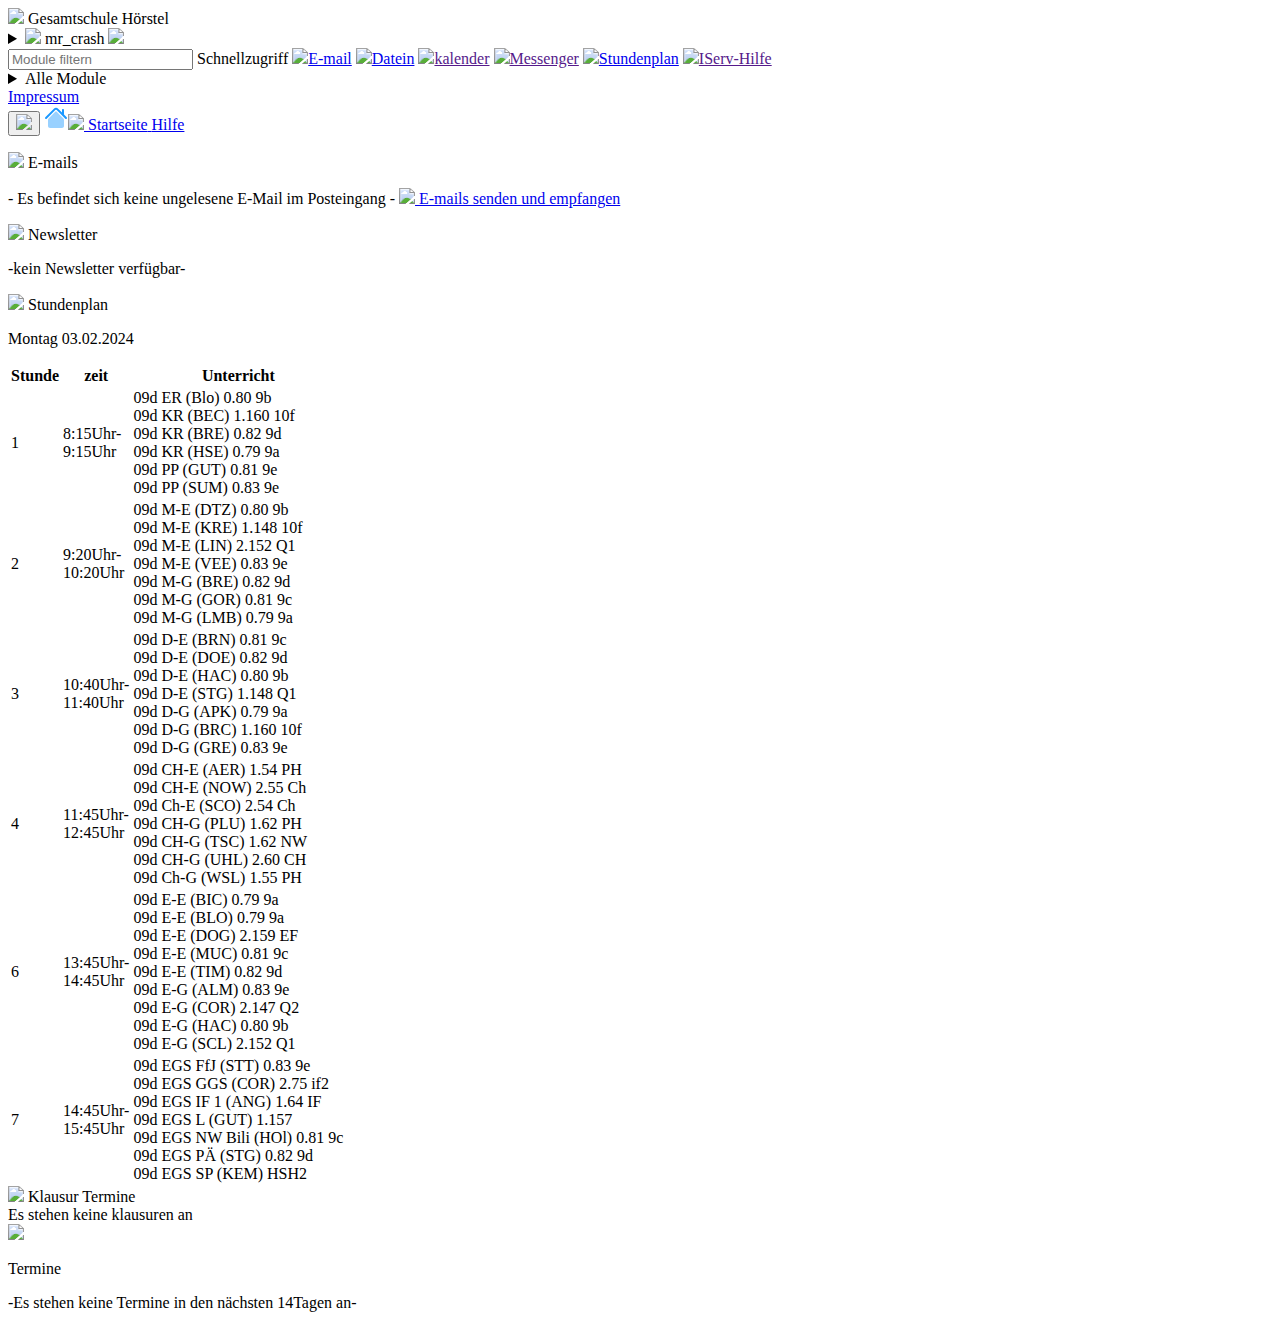
==== index.html @ 34fcdd82 "Add files via upload" ====
<!DOCTYPE html>
<html lang="de">
<head>
    <meta charset="UTF-8">
    <meta name="viewport" content="width=device-width, initial-scale=1.0">
    <title>iserv</title>
    <link rel="stylesheet" href="css/index.css">
    <link rel="shortcut icon" type="x-icon" href="bilder/tap icon.png">
    <link rel="preconnect" href="https://fonts.googleapis.com">
<link rel="preconnect" href="https://fonts.gstatic.com" crossorigin>
<link href="https://fonts.googleapis.com/css2?family=Varela+Round&display=swap" rel="stylesheet">
</head>
<body>

<div id="body">


<div id="nav-bar-container">

    <div id="nav-bar-header">
        <img id="iserv-logo" src="bilder/iserv-logo-weiß.svg">
        <span id="nav-bar-überschrift">Gesamtschule Hörstel</span>
    </div>

        <details id="account-details">

            <summary>
                <img id="profile-bild" src="bilder/user icon .png">
                <span id="username">mr_crash</span> 
                <img id="dropdown-pfeil-bild" src="bilder/dropdown-pfeil.png">

            </summary>
            
            <div id="underline" >

            </div>

            <a><img src="bilder/Pfrofile bild.png" ><span>profile</span></a>
            <a><img src="bilder/benachrichtigung icon.png"><span>Benachrichtigungen</span></a>
            <a><img src="bilder/einstellungen icon.png"> <span>Einstellungen</span></a>
            <a><img src="bilder/sicherheit icon.png"> <span>Sicherheit</span></a>
            <p></p>
            <a href="login.html" ><img src="bilder/ausloggen icon.png"><span>Abmelden</span></a>

        </details>

        <input  id="modul-suchfeld" type="search" placeholder="Module filtern" onkeyup="search()">
   
        <span id="Schnellzugriff-überschrift">Schnellzugriff</span>

        <a class="link-container" data-name="emal-link-container" href="E-mail.html"> <img src="bilder/email.png"><span>E-mail</span></a>
        <a class="link-container" href="Datein.html"> <img src="bilder/datein.png"><span>Datein</span></a>
        <a class="link-container" href=""> <img src="bilder/kalender.png"><span>kalender</span></a>
        <a class="link-container" href=""> <img src="bilder/messenger.png"><span>Messenger</span></a>
        <a class="link-container" href="StundenPlan.html"> <img src="bilder/stundenplan.png"><span>Stundenplan</span></a>
        <a class="link-container" href=""> <img src="bilder/hilfe.png"><span>IServ-Hilfe</span></a>

       <details id="alle-module">

         <summary>
            <span>Alle Module</span>
         </summary>

          <a class="link-container" href=""><img src="bilder/fernglas.png"><span>09 Studien-und Berufsorientierung</span></a>
          <a class="link-container" href=""><img src="bilder/adressbuch.png"><span>Adressbuch</span></a>
          <a class="link-container" href=""><img src="bilder/aufgabe.png"><span>Aufgaben</span></a>
          <a class="link-container" href=""><img src="bilder/bildunglogin.png"><span>Bildungslogin</span></a>
          <a class="link-container" href=""><img src="bilder/Bildungsmediathek.png"><span>Bildungsmediathek</span></a>
          <a class="link-container" href=""><img src="bilder/drucker.png"><span>Drucken</span></a>
          <a class="link-container" href=""><img src="bilder/forum.png"><span>Foren</span></a>
          <a class="link-container" href=""><img src="bilder/gruppen-E-Mail.png"><span>Gruppen-E-Mail</span></a>
          <a class="link-container" href=""><img src="bilder/Kurswahl.png"><span>Kurswahl</span></a>
          <a class="link-container" href=""><img src="bilder/mundo.png"><span>Mundo</span></a>
          <a class="link-container" href=""><img src="bilder/news.png"><span>News</span></a>
          <a class="link-container" href=""><img src="bilder/office.png"><span>Office</span></a>
          <a class="link-container" href=""><img src="bilder/ruckmeldung.png"><span>Rückmeldung</span></a>
          <a class="link-container" href=""><img src="bilder/schulregeln.png"><span>Schulregeln</span></a>
          <a class="link-container" href=""><img src="bilder/soccerfeldplan.png"><span>Soccerfeldplan 2023</span></a>
          <a class="link-container" href=""><img src="bilder/tafel.png"><span>Tafel</span></a>
          <a class="link-container" href=""><img src="bilder/texte.png"><span>Texte</span></a>
          <a class="link-container" href=""><img src="bilder/umfragen.png"><span>Umfragen</span></a>
          <a class="link-container" href=""><img src="bilder/videokonferenz.png"><span>Videokonferenzen</span></a>

       </details>

       <a id="impressum-link" href="impressum.html">Impressum</a>

    </div>

     <div id="nav-bar-container-top">

        <button onclick="navbarEinAusKlappen()" id="nav-bar-button">
            <img src="bilder/hamburger menu.png">
        </button>
  
          <a id="startseiten-icon" href="index.html">
            <img src="[data-uri]"><img src="bilder/doppel pfeil rechts.png">
            <span>Startseite</span>
          </a>

          <a href="https://doku.iserv.de/web/" id="hilfe-button">Hilfe</a>

     </div>
 

    <div id="start-seiten-haupt-container">

      <div id="E-mail-und-news-container">

        <div id="E-mail-container">
              <div id="E-mail-contaier-header">
                   <p id="E-mail-überschrift">
                    <img src="bilder/email offen.png">
                    <span>E-mails</span>
                   </p>
              </div>

                <span id="E-mail-status-nachricht">- Es befindet sich keine ungelesene E-Mail im Posteingang -</span>

              <a id="E-mails-senden-und-empfangen-link" href="E-mail.html">
                 <img src="bilder/e-mail senden.png"> 
                 <span>E-mails senden und empfangen</span>
              </a>
        </div>


        <div id="news-container">

            <div id="news-container-header">
                <p id="news-überschrift">
                   <img src="bilder/newsletter.png">
                   <span>Newsletter</span>
                </p>
            </div>

            <span id="newsletter-status-nachricht">-kein Newsletter verfügbar-</span>

        </div>

      </div>

      <div id="stundenplan-container">
  
        <div id="stundenplan-header">
          <p id="stundenplan-überschrift">
            <img src="bilder/stundenplan header icon.png">
            <span>Stundenplan</span>
          </p>
        </div>

        <!--table - TABLE-->
        <!--td - TABELE DATA-->
        <!--tr - TABLE ROW-->
        <!--th - TABLE HEADERS-->

        <table id="stundenplan">

          <p id="stundenplan-tag">Montag 03.02.2024</p>

         <tr>
           <th>Stunde</th>
           <th>zeit</th>
           <th>Unterricht</th>
          </tr>

          <!--stunde 1-->
          <tr>
          <td class="stunde" id="stunde1">1</td>
          <td class="stunden-uhr-zeit" >8:15Uhr-<br>9:15Uhr</td>
          <td class="stundenplan-daten">
            <span>
              <span class="class">09d</span>
              <span class="abkürzung">ER</span>
              <span class="lehrer">(Blo)</span>
              <span class="raum">0.80 9b</span>
            </span>
            <br>
            <span>
              <span class="class">09d</span>
              <span class="abkürzung">KR</span>
              <span class="lehrer">(BEC)</span>
              <span class="raum">1.160 10f</span>
            </span>
            <br>
            <span>
              <span class="class">09d</span>
              <span class="abkürzung">KR</span>
              <span class="lehrer">(BRE)</span>
              <span class="raum">0.82 9d</span>
            </span>
            <br>
            <span>
              <span class="class">09d</span>
              <span class="abkürzung">KR</span>
              <span class="lehrer">(HSE)</span>
              <span class="raum">0.79 9a</span>
            </span>
            <br>
            <span>
              <span class="class">09d</span>
              <span class="abkürzung">PP</span>
              <span class="lehrer">(GUT)</span>
              <span class="raum">0.81 9e</span>
            </span>
            <br>
            <span>
              <span class="class">09d</span>
              <span class="abkürzung">PP</span>
              <span class="lehrer">(SUM)</span>
              <span class="raum">0.83 9e</span>
            </span>
          </td>
         </tr>

         <!--stunde2-->
         <tr>
          <td class="stunde" id="stunde2">2</td>
          <td class="stunden-uhr-zeit">9:20Uhr-<br>10:20Uhr</td>
          <td class="stundenplan-daten">
            <span>
              <span class="class">09d</span>
              <span class="abkürzung">M-E</span>
              <span class="lehrer">(DTZ)</span>
              <span class="raum">0.80 9b</span>
            </span>
            <br>
            <span>
              <span class="class">09d</span>
              <span class="abkürzung">M-E</span>
              <span class="lehrer">(KRE)</span>
              <span class="raum">1.148 10f</span>
            </span>
            <br>
            <span>
              <span class="class">09d</span>
              <span class="abkürzung">M-E</span>
              <span class="lehrer">(LIN)</span>
              <span class="raum">2.152 Q1</span>
            </span>
            <br>
            <span>
              <span class="class">09d</span>
              <span class="abkürzung">M-E</span>
              <span class="lehrer">(VEE)</span>
              <span class="raum">0.83 9e</span>
            </span>
            <br>
            <span>
              <span class="class">09d</span>
              <span class="abkürzung">M-G</span>
              <span class="lehrer">(BRE)</span>
              <span class="raum">0.82 9d</span>
            </span>
            <br>
            <span>
              <span class="class">09d</span>
              <span class="abkürzung">M-G</span>
              <span class="lehrer">(GOR)</span>
              <span class="raum">0.81 9c</span>
            </span>
            <br>
            <span>
              <span class="class">09d</span>
              <span class="abkürzung">M-G</span>
              <span class="lehrer">(LMB)</span>
              <span class="raum">0.79 9a</span>
            </span>
          </td>
         </tr>

         <!--stunde 3-->
         <tr>
          <td class="stunde" id="stunde3">3</td>
          <td class="stunden-uhr-zeit">10:40Uhr-<br>11:40Uhr</td>
          <td class="stundenplan-daten">
            <span>
              <span class="class">09d</span>
              <span class="abkürzung">D-E</span>
              <span class="lehrer">(BRN)</span>
              <span class="raum">0.81 9c</span>
            </span>
            <br>
            <span>
              <span class="class">09d</span>
              <span class="abkürzung">D-E</span>
              <span class="lehrer">(DOE)</span>
              <span class="raum">0.82 9d</span>
            </span>
            <br>
            <span>
              <span class="class">09d</span>
              <span class="abkürzung">D-E</span>
              <span class="lehrer">(HAC)</span>
              <span class="raum">0.80 9b</span>
            </span>
            <br>
            <span>
              <span class="class">09d</span>
              <span class="abkürzung">D-E</span>
              <span class="lehrer">(STG)</span>
              <span class="raum">1.148 Q1</span>
            </span>
            <br>
            <span>
              <span class="class">09d</span>
              <span class="abkürzung">D-G</span>
              <span class="lehrer">(APK)</span>
              <span class="raum">0.79 9a</span>
            </span>
            <br>
            <span>
              <span class="class">09d</span>
              <span class="abkürzung">D-G</span>
              <span class="lehrer">(BRC)</span>
              <span class="raum">1.160 10f</span>
            </span>
            <br>
            <span>
              <span class="class">09d</span>
              <span class="abkürzung">D-G</span>
              <span class="lehrer">(GRE)</span>
              <span class="raum">0.83 9e</span>
            </span>
          </td>
         </tr>

         <!--stunde 4-->
         <tr>
          <td class="stunde" id="stunde4">4</td>
          <td class="stunden-uhr-zeit">11:45Uhr-<br>12:45Uhr</td>
          <td class="stundenplan-daten">
            <span>
              <span class="class">09d</span>
              <span class="abkürzung">CH-E</span>
              <span class="lehrer">(AER)</span>
              <span class="raum">1.54 PH</span>
            </span>
            <br>
            <span>
              <span class="class">09d</span>
              <span class="abkürzung">CH-E</span>
              <span class="lehrer">(NOW)</span>
              <span class="raum">2.55 Ch</span>
            </span>
            <br>
            <span>
              <span class="class">09d</span>
              <span class="abkürzung">Ch-E</span>
              <span class="lehrer">(SCO)</span>
              <span class="raum">2.54 Ch</span>
            </span>
            <br>
            <span>
              <span class="class">09d</span>
              <span class="abkürzung">CH-G</span>
              <span class="lehrer">(PLU)</span>
              <span class="raum">1.62 PH</span>
            </span>
            <br>
            <span>
              <span class="class">09d</span>
              <span class="abkürzung">CH-G</span>
              <span class="lehrer">(TSC)</span>
              <span class="raum">1.62 NW</span>
            </span>
            <br>
            <span>
              <span class="class">09d</span>
              <span class="abkürzung">CH-G</span>
              <span class="lehrer">(UHL)</span>
              <span class="raum">2.60 CH</span>
            </span>
            <br>
            <span>
              <span class="class">09d</span>
              <span class="abkürzung">Ch-G</span>
              <span class="lehrer">(WSL)</span>
              <span class="raum">1.55 PH</span>
            </span>
          </td>
         </tr>

         <!--stunde 6-->
         <tr>
          <td class="stunde" id="stunde6">6</td>
          <td class="stunden-uhr-zeit">13:45Uhr-<br>14:45Uhr</td>
          <td class="stundenplan-daten">
            <span>
              <span class="class">09d</span>
              <span class="abkürzung">E-E</span>
              <span class="lehrer">(BIC)</span>
              <span class="raum">0.79 9a</span>
            </span>
            <br>
            <span>
              <span class="class">09d</span>
              <span class="abkürzung">E-E</span>
              <span class="lehrer">(BLO)</span>
              <span class="raum">0.79 9a</span>
            </span>
            <br>
            <span>
              <span class="class">09d</span>
              <span class="abkürzung">E-E</span>
              <span class="lehrer">(DOG)</span>
              <span class="raum">2.159 EF</span>
            </span>
            <br>
            <span>
              <span class="class">09d</span>
              <span class="abkürzung">E-E</span>
              <span class="lehrer">(MUC)</span>
              <span class="raum">0.81 9c</span>
            </span>
            <br>
            <span>
              <span class="class">09d</span>
              <span class="abkürzung">E-E</span>
              <span class="lehrer">(TIM)</span>
              <span class="raum">0.82 9d</span>
            </span>
            <br>
            <span>
              <span class="class">09d</span>
              <span class="abkürzung">E-G</span>
              <span class="lehrer">(ALM)</span>
              <span class="raum">0.83 9e</span>
            </span>
            <br>
            <span>
              <span class="class">09d</span>
              <span class="abkürzung">E-G</span>
              <span class="lehrer">(COR)</span>
              <span class="raum">2.147 Q2</span>
            </span>
            <br>
            <span>
              <span class="class">09d</span>
              <span class="abkürzung">E-G</span>
              <span class="lehrer">(HAC)</span>
              <span class="raum">0.80 9b</span>
            </span>
            <br>
            <span>
              <span class="class">09d</span>
              <span class="abkürzung">E-G</span>
              <span class="lehrer">(SCL)</span>
              <span class="raum">2.152 Q1</span>
            </span>
          </td>
         </tr>

         <!--stunde 7-->
         <tr>
          <td class="stunde" id="stunde7">7</td>
          <td class="stunden-uhr-zeit">14:45Uhr-<br>15:45Uhr</td>
          <td class="stundenplan-daten">
            <span>
              <span class="class">09d</span>
              <span class="abkürzung">EGS FfJ</span>
              <span class="lehrer">(STT)</span>
              <span class="raum">0.83 9e</span>
            </span>
            <br>
            <span>
              <span class="class">09d</span>
              <span class="abkürzung">EGS GGS</span>
              <span class="lehrer">(COR)</span>
              <span class="raum">2.75 if2</span>
            </span>
            <br>
            <span>
              <span class="class">09d</span>
              <span class="abkürzung">EGS IF 1</span>
              <span class="lehrer">(ANG)</span>
              <span class="raum">1.64 IF</span>
            </span>
            <br>
            <span>
              <span class="class">09d</span>
              <span class="abkürzung">EGS L</span>
              <span class="lehrer">(GUT)</span>
              <span class="raum">1.157</span>
            </span>
            <br>
            <span>
              <span class="class">09d</span>
              <span class="abkürzung">EGS NW Bili</span>
              <span class="lehrer">(HOl)</span>
              <span class="raum">0.81 9c</span>
            </span>
            <br>
            <span>
              <span class="class">09d</span>
              <span class="abkürzung">EGS PÄ</span>
              <span class="lehrer">(STG)</span>
              <span class="raum">0.82 9d</span>
            </span>
            <br>
            <span>
              <span class="class">09d</span>
              <span class="abkürzung">EGS SP</span>
              <span class="lehrer">(KEM)</span>
              <span class="raum">HSH2</span>
            </span>
          </td>
         </tr>
          

        </table>


        <div id="klausur-termine-container">
            <div id="klausur-termine-header">
              <img src="bilder/klausur.png">
              <span>Klausur Termine</span>
            </div>
           
            <span id="klausur-status-nachricht">Es stehen keine klausuren an</span>

        </div>

        <div id="termine-container">
          <div id="termine-container-header">
            <img src="bilder/kalender.png">
            <p><span>Termine</span></p>
          </div>
          <span id="termine-status-nachricht">-Es stehen keine Termine in den nächsten 14Tagen an-</span>
        </div>


      </div>


    </div>

</div> 

<script src="javaScript/index.js"></script>
</body>
</html>
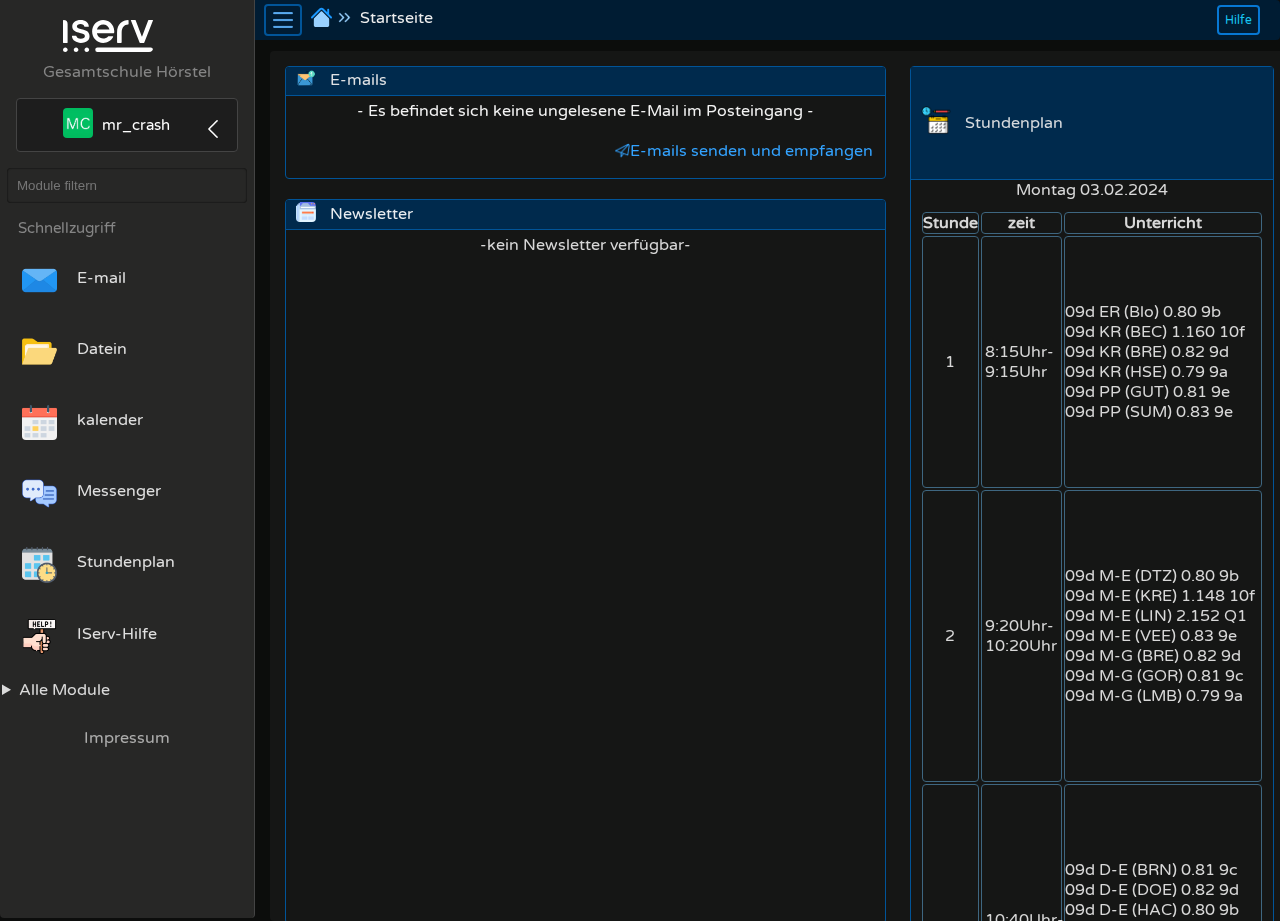
==== commit 30707077: "nichts geändert" ====
--- a/index.html
+++ b/index.html
@@ -48,7 +48,7 @@
    
         <span id="Schnellzugriff-überschrift">Schnellzugriff</span>
 
-        <a class="link-container" data-name="emal-link-container" href="E-mail.html"> <img src="bilder/email.png"><span>E-mail</span></a>
+        <a class="link-container" data-name="emal-link-container" href="e-mail.html"> <img src="bilder/email.png"><span>E-mail</span></a>
         <a class="link-container" href="Datein.html"> <img src="bilder/datein.png"><span>Datein</span></a>
         <a class="link-container" href=""> <img src="bilder/kalender.png"><span>kalender</span></a>
         <a class="link-container" href=""> <img src="bilder/messenger.png"><span>Messenger</span></a>
--- a/css/index.css
+++ b/css/index.css
@@ -0,0 +1,688 @@
+*{
+    border-radius: 4px;
+    z-index: 1;
+    margin: 0px;
+    padding: 0px;
+}
+
+body{
+    background-color: rgb(12,13,12);
+    display: flex;
+    height: 100svh;
+    margin: 0px;
+    padding: 0px;
+    font-family: 'Varela Round', sans-serif;
+    color: rgba(238, 238, 238, 0.897);
+    overflow: hidden;
+}
+
+
+#body{
+    display: flex;
+    justify-content: center;
+    align-items: center;
+    gap: 20px;
+}
+
+/* ab hier ist alles für die navigationsleisen*/
+
+#nav-bar-container{
+    position: fixed;
+    left: 0px;
+    height: 100svh;
+    width: 218px;
+    display: flex;
+    flex-direction: column;
+    align-items: center;
+    padding: 18px;
+    background:rgb(39,39,38);
+    border-right: solid 1px rgb(68, 68, 68);
+    gap: 16px;
+    overflow-y: scroll;
+    overflow-x: hidden;
+    transition: left 0.4s ease-in-out;
+}
+
+#nav-bar-header{
+    display: grid;
+}
+
+#iserv-logo{
+    width: 90px;
+    padding-left: 20px;
+    padding-top: 20px;
+}
+
+#nav-bar-überschrift{
+    padding-top: 10px;
+   color: rgb(133, 133, 133);
+}
+
+#profile-bild{
+    width: 30px;
+}
+
+#account-details {
+    color: white;
+    background-color: rgb(29, 29, 29);
+    width: 200px;
+    max-height: 32px;
+    min-height: 32px;
+    padding: 10px;
+    display: flex;
+    justify-content: center;
+    align-items: center;
+    cursor: pointer;
+    border: solid 1px rgb(68, 68, 68);
+    overflow: hidden;
+    transition: 0.4s ease-in-out;
+}
+
+#account-details[open] {
+    max-height: 225px;
+    min-height: 225px;
+}
+
+
+#account-details summary{
+    list-style: none;
+}
+
+#account-details summary span{
+    position: relative;
+    padding-left:5px;
+    bottom: 8px;
+    font-size: 15px;
+}
+
+#account-details a{
+    color: white;
+    text-decoration: none;
+    padding: 8px;
+    padding-left: 13px;
+    display: flex;
+    font-size: 13px;
+}
+
+#dropdown-pfeil-bild{
+    position: relative;
+    width:18px ;
+    left: 30px;
+    transform: rotate(90deg);
+    transition: 0.5s ease-in-out;
+}
+
+#account-details[open] summary #dropdown-pfeil-bild {
+    transform: rotate(720deg);
+}
+
+#underline{
+    position: relative;
+    height: 3px;
+    width: 115%;
+    right: 15px;
+    background-color:rgb(39,39,38);
+}
+
+#account-details a:hover{
+    background-color: rgba(71, 71, 71, 0.589);
+}
+
+#account-details a span{
+    padding-left: 8px;
+}
+
+#account-details a img{
+    height: 20px;
+}
+
+
+#modul-suchfeld{
+    width: 240px;
+    height: 35px;
+    min-height: 35px;
+    padding-left: 10px;
+    background-color:transparent;
+    box-shadow: inset 0px 0px 2px;
+    border:none;
+}
+
+#Schnellzugriff-überschrift{
+    color: rgb(133, 133, 133);
+    padding-right: 120px;
+    font-size: 15px;
+}
+
+.link-container{
+    width: 210px;
+    padding: 10px;
+    text-align: center;
+    color: rgba(255, 255, 255, 0.856);
+    cursor: pointer;
+    display: flex;
+    transition: 0.35s ease-in-out;
+    text-decoration: none;
+}
+
+.link-container:hover{
+    background-color: rgba(45, 161, 255, 0.158) ;
+    transform: scale(115%);
+    
+}
+
+.link-container span{
+    padding-left: 20px;
+    padding-top: 5px;
+}
+
+.link-container img{
+    width: 35px;
+}
+
+
+#alle-module{
+    width: 250px;
+    max-height: 32px;
+    min-height: 32px;
+    cursor: pointer;
+    overflow: hidden;
+    transition: 0.4s ease-in-out;
+}
+
+#alle-module[open]{
+    max-height: 1000px;
+    min-height: 1000px;
+}
+
+#nav-bar-container::-webkit-scrollbar{
+    width: 0;
+    }
+
+    #impressum-link{
+        color: rgba(255, 255, 255, 0.616);
+        text-decoration: none;
+    }
+
+/* Ab hier sind alle objekte die in der navbar top sind*/
+
+#nav-bar-container-top{
+width: 100svw;
+height: 40px;
+right: 0px;
+background-color: rgb(0,28,51);
+display: flex;
+align-items: center;
+justify-content: space-between;
+position: fixed;
+top: 0;
+z-index: 0;
+}
+
+#nav-bar-button{
+    position: fixed;
+    margin-left: 264px;
+    background-color: transparent;
+    border: solid 2px rgb(1,85,153);
+    display: flex;
+    justify-content: center;
+    align-items: center;
+    text-align: center;
+    padding: 4px;
+    padding-left: 7px;
+    padding-right: 7px;
+    cursor: pointer;
+    left: 0px;
+    transition: left 0.4s ease-in-out;
+}
+
+#nav-bar-button img{
+    height: 20px;
+}
+
+#startseiten-icon{
+    position: fixed;
+    left: 300px;
+    margin-left: 10px;
+    color: rgb(238, 238, 238);
+    text-decoration: none;
+    transition: left 0.4s ease-in-out;
+}
+
+#startseiten-icon img{
+    height: 23px;
+}
+
+#startseiten-icon span{
+    position: relative;
+    bottom: 6px;
+}
+
+
+#hilfe-button{
+    margin-left: auto;
+    margin-right: 20px;
+    padding: 6px;
+    border: solid 2px  rgb(7, 120, 212) ;
+    color: rgb(23, 199, 243);
+    text-decoration: none;
+    font-size: 12px;
+}
+
+/*hier endet die navigationsleisten*/
+
+
+
+
+/* Ab hier ist der rest der auf der Startseite zu sehen ist*/
+
+#start-seiten-haupt-container {
+    display: flex;
+    gap: 20px;
+    padding: 15px;
+    background-color: rgba(128, 128, 128, 0.075);
+    width: calc(98svw - 265px); /* 100% abzüglich der Breite von #nav-bar-container */
+    height: calc(100svh - 60px); /* 100% abzüglich der Höhe von #nav-bar-container-top */
+    margin-top: 8svh; 
+    margin-left: 270px; 
+    transition: 0s ease-in-out;
+    overflow-y: scroll;
+}
+
+#E-mail-und-news-container{
+    width: 100%;
+    height:82svh;
+    transition: 0.4s ease-in-out;
+    margin-bottom: 130px;
+    }
+
+    #E-mail-container{
+        width: 99%;
+        height: 15%;
+        border: solid 1px rgb(1,84,152) ;
+        overflow: hidden;
+        }
+
+        #E-mail-contaier-header{
+            width: 100%;
+            height: 25%;
+            background-color:rgb(0,42,77);
+            border-bottom: solid 1px rgb(1,84,152) ;
+            border-radius: 0px;
+            display: flex;
+            align-items: center;
+            color: rgba(238, 238, 238, 0.938);
+        }
+        
+        #E-mail-überschrift img{
+            width: 20px;
+            margin-left: 10px;
+        }
+        
+        #E-mail-überschrift span{
+            position: relative;
+            margin-left: 10px;
+            bottom: 3px;
+        }
+        
+        #E-mail-status-nachricht{
+            display: flex;
+            justify-content: center;
+            padding: 5px;
+            color: rgba(255, 255, 255, 0.952);
+        }
+        
+        #E-mails-senden-und-empfangen-link{
+            text-decoration: none;
+           color:  #33a3ff;
+           display: flex;
+           align-items: center;
+           justify-content: end;
+           padding-right: 2%;
+           padding-top: 35px;
+        }
+        
+        #E-mails-senden-und-empfangen-link img{
+            height: 15px;
+        }
+
+
+        #news-container{
+            height: 98%;
+            width: 99%;
+            border: solid 1px  rgb(1,84,152);
+            margin-top: 20px;
+            overflow: hidden;
+        }
+
+         #news-container-header{
+                width: 100%;
+                height: 4%;
+                background-color:rgb(0,42,77);
+                border-bottom: solid 1px rgb(1,84,152) ;
+                border-radius: 0px;
+                display: flex;
+                align-items: center;
+                color: rgba(238, 238, 238, 0.938);
+            }
+            
+            #news-überschrift{
+                color: rgba(255, 255, 255, 0.918);
+            }
+            
+            #news-überschrift img{
+                width: 20px;
+                margin-left: 10px;
+            }
+            
+            #news-überschrift span{
+                position: relative;
+                margin-left: 10px;
+                bottom: 3px;
+            }
+            
+            
+            #newsletter-status-nachricht{
+                display: flex;
+                justify-content: center;
+                margin-top: 5px;
+            }
+
+#start-seiten-haupt-container::-webkit-scrollbar{
+    width: 0px;
+}
+
+ /*ab hier beginnt der stundenplan*/ 
+    
+ #stundenplan-container {
+    margin-bottom: 20px;
+    display: flex;
+    flex-direction: column;
+    align-items: center;
+    width: 60%;
+    height: 145vh;
+    border: solid 1px  rgb(1,84,152) ;
+}
+
+#stundenplan-header{
+    display: flex;
+    align-items: center;
+    width: 100%;
+    height: 4%;
+    border-bottom: solid 1px  rgb(1,84,152);
+    border-radius: 0px;
+    background-color: rgb(0,42,77);
+}
+
+#stundenplan-header img{
+    height: 30px;
+    margin-left: 10px;
+}
+
+#stundenplan-header span{
+    position: relative;
+    margin-left: 10px;
+    bottom: 7px;
+}
+
+#stundenplan {
+    width: 95%;
+}
+
+#stundenplan-tag {
+    margin-bottom: 10px;
+}
+
+#stundenplan th{
+    border: solid 1px #3E6680;
+    height: 7%;
+    
+}
+
+#stundenplan tr{
+    transition: 0.3s ease-in-out;
+}
+ #stundenplan tr:hover{
+  transform: scale(104%);
+  box-shadow: inset 0px 0px 100px rgba(75, 179, 253, 0.952),
+              inset 0px 0px 100px rgba(38, 126, 189, 0.959),
+              inset 0px 0px 100px rgba(0, 72, 124, 0.973),
+              inset 0px 0px 100px rgba(62, 102, 128, 0.973),
+              inset 0px 0px 100px rgba(33, 126, 192, 0.966),
+              inset 0px 0px 100px rgba(4, 150, 255, 0.966),
+              inset 0px 0px 100px rgba(2, 124, 206, 0.973);
+ }
+
+#stundenplan td{
+    border: solid 1px #3E6680;
+}
+
+.stunden-uhr-zeit{
+   padding-left: 4%;
+   padding-right: 3%;
+
+}
+
+.stunde{
+    display: flex;
+    justify-content: center;
+    align-items: center;
+    min-height: 125px;
+    
+}
+
+#stunde2{
+    height: 140px;
+}
+
+#stunde3{
+    height: 145px;
+}
+
+#stunde4{
+    height: 148px;
+}
+
+#stunde6{
+    height: 180px;
+}
+
+#stunde7{
+    height: 200px;
+}
+
+/* hier endet der stundenplan */
+
+/* ab hier fäng der klausuren container an */
+
+#klausur-termine-container{
+    margin-top: 25px;
+    height: 10%;
+    width: 95%;
+    border: solid 1px rgb(36, 143, 185);
+}
+
+#klausur-termine-header{
+    width: 100%;
+    height: 25%;
+    background-color:  rgb(0,42,77);
+    align-items: center;
+    display: flex;
+}
+
+#klausur-termine-header img{
+    height: 40px;
+    margin-left: 2%;
+}
+
+#klausur-termine-header span{
+    margin-left: 2%;
+}
+
+#klausur-status-nachricht{
+    display: flex;
+    justify-content: center;
+    margin-top: 5px;
+}
+
+/* ab hier ändet der klausuren container
+
+
+
+/* ab hier begint der Termine container*/
+#termine-container{
+    width: 95%;
+    height: 10%;
+    border:  solid 1px rgb(36, 143, 185);
+    margin-top: 20px;
+}
+
+#termine-container-header{
+    width: 100%;
+    height: 25%;
+    display: flex;
+    align-items: center;
+    background-color: rgb(0,42,77);
+}
+
+#termine-container-header img{
+    height: 30px;
+    margin-left: 2%;
+}
+
+#termine-container-header span{
+    margin-left: 2%;
+}
+
+#termine-status-nachricht{
+    display: flex;
+    justify-content: center;
+    margin-top: 5px;
+    text-align: center;
+}
+/* ab hier ändet der Termine container*/
+
+
+
+/* hier sind die anpassungen an verschidenne bildschirme*/
+
+/*Mobile*/
+@media screen and (max-width:767px) {
+
+    #start-seiten-haupt-container{
+        margin-left: 10px;
+        width: calc(98svw - 20px);
+        flex-wrap: wrap;
+        padding: 8px;
+    }
+
+    #E-mail-und-news-container{
+    width: 100%;
+    }
+
+    #stundenplan-container{
+    width: 150%;
+    }
+
+    .stunden-uhr-zeit{
+        padding-left: 1%;
+        padding-right: 0%;
+     
+     }
+
+    #nav-bar-container{
+        left: -260px;
+    }
+
+    #nav-bar-button{
+        left: -258px;
+    }
+
+    #startseiten-icon{
+        left: 40px;
+    }
+
+    #E-mails-senden-und-empfangen-link{
+        padding-top: 0px;
+    } 
+}
+@media screen and (min-width:767px) and (max-width:1044px) {
+    #start-seiten-haupt-container{
+        margin-left: 10px;
+        width: calc(98svw - 20px);
+        flex-wrap: wrap;
+        padding: 8px;
+    }
+
+    #E-mail-und-news-container{
+    width: 100%;
+    }
+
+    #stundenplan-container{
+    width: 150%;
+    }
+
+    #nav-bar-container{
+        left: -260px;
+    }
+
+    #nav-bar-button{
+        left: -258px;
+    }
+
+    #startseiten-icon{
+        left: 40px;
+    }
+
+    #E-mails-senden-und-empfangen-link{
+        padding-top: 0px;
+    }  
+}
+
+/*Tablet*/
+@media screen and (min-width:767px) and (max-width:1500px) {
+    #E-mails-senden-und-empfangen-link{
+        padding-top: 15px;
+      } 
+
+#stundenplan-container{
+    height: 310vh;
+}
+
+      .stunden-uhr-zeit{
+        padding-left: 1%;
+        padding-right: 0%;
+     
+     }
+
+     .stunde{
+        min-height: 250px;
+    }
+    
+    #stunde2{
+        height: 290px;
+    }
+    
+    #stunde3{
+        height: 290px;
+    }
+    
+    #stunde4{
+        height: 290px;
+    }
+    
+    #stunde6{
+        height: 380px;
+    }
+    
+    #stunde7{
+        height: 290px;
+    }
+
+}
+
+/*Desktop*/
+@media screen and (min-width:1824px) {
+    
+}
+
+/* hier endet die anpassung an verschidene bildschirme*/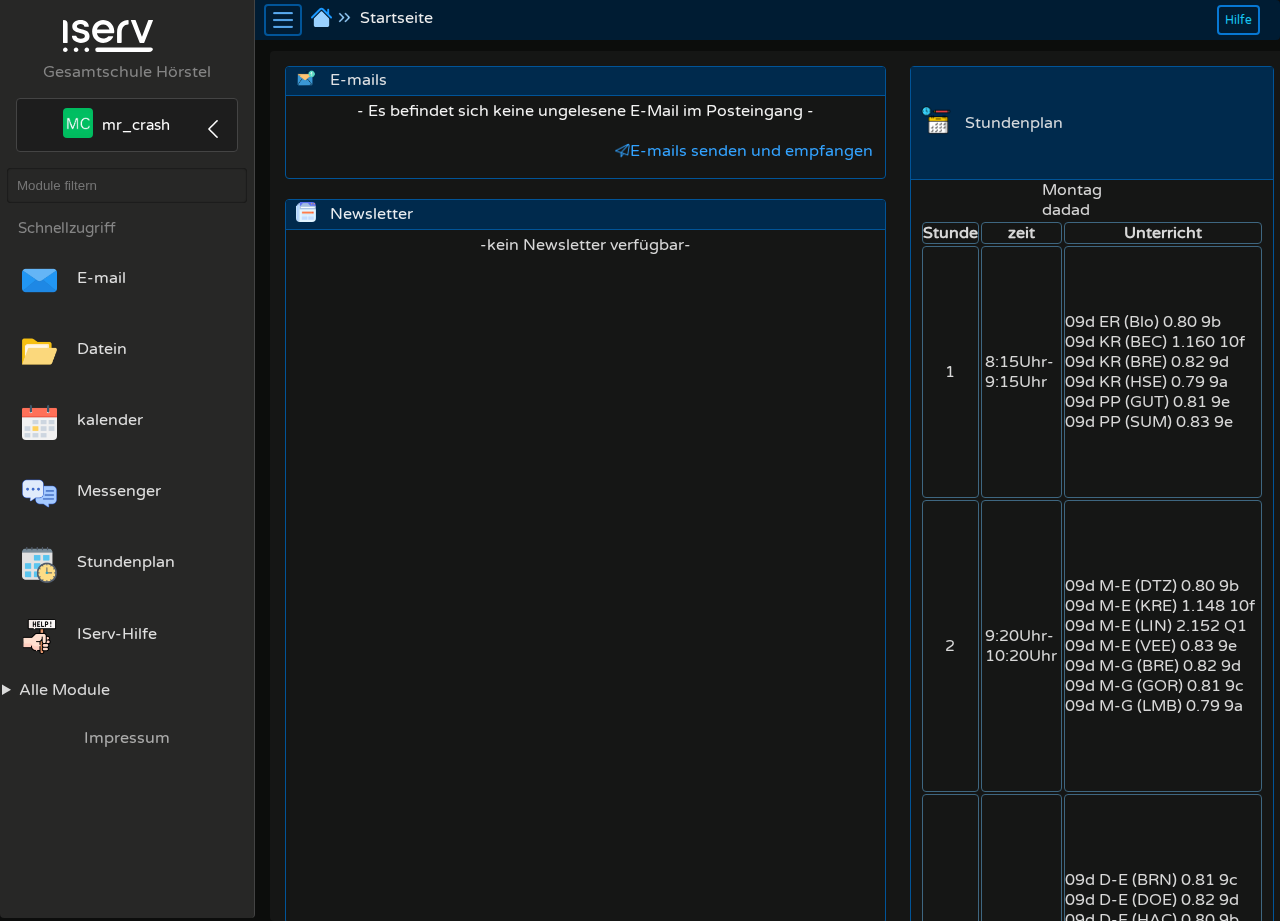
==== commit 6b7b1f5e: "login  gefixt" ====
--- a/index.html
+++ b/index.html
@@ -38,7 +38,7 @@
             <a><img src="bilder/Pfrofile bild.png" ><span>profile</span></a>
             <a><img src="bilder/benachrichtigung icon.png"><span>Benachrichtigungen</span></a>
             <a><img src="bilder/einstellungen icon.png"> <span>Einstellungen</span></a>
-            <a><img src="bilder/sicherheit icon.png"> <span>Sicherheit</span></a>
+            <a href="sicherheit.html"><img src="bilder/sicherheit icon.png"> <span>Sicherheit</span></a>
             <p></p>
             <a href="login.html" ><img src="bilder/ausloggen icon.png"><span>Abmelden</span></a>
 
@@ -155,7 +155,10 @@
 
         <table id="stundenplan">
 
-          <p id="stundenplan-tag">Montag 03.02.2024</p>
+        <div id="stundenplan-datum-container">
+          <span id="stundenplan-tag">Montag<p id="stundenplan-datum">dadad</p></span>
+          
+        </div>
 
          <tr>
            <th>Stunde</th>
--- a/css/index.css
+++ b/css/index.css
@@ -428,8 +428,13 @@
     width: 95%;
 }
 
-#stundenplan-tag {
-    margin-bottom: 10px;
+#stundenplan-datum-container{
+    white-space: nowrap;
+    width: 100px;
+}
+
+#stundenplan-tag{
+    white-space: nowrap;
 }
 
 #stundenplan th{
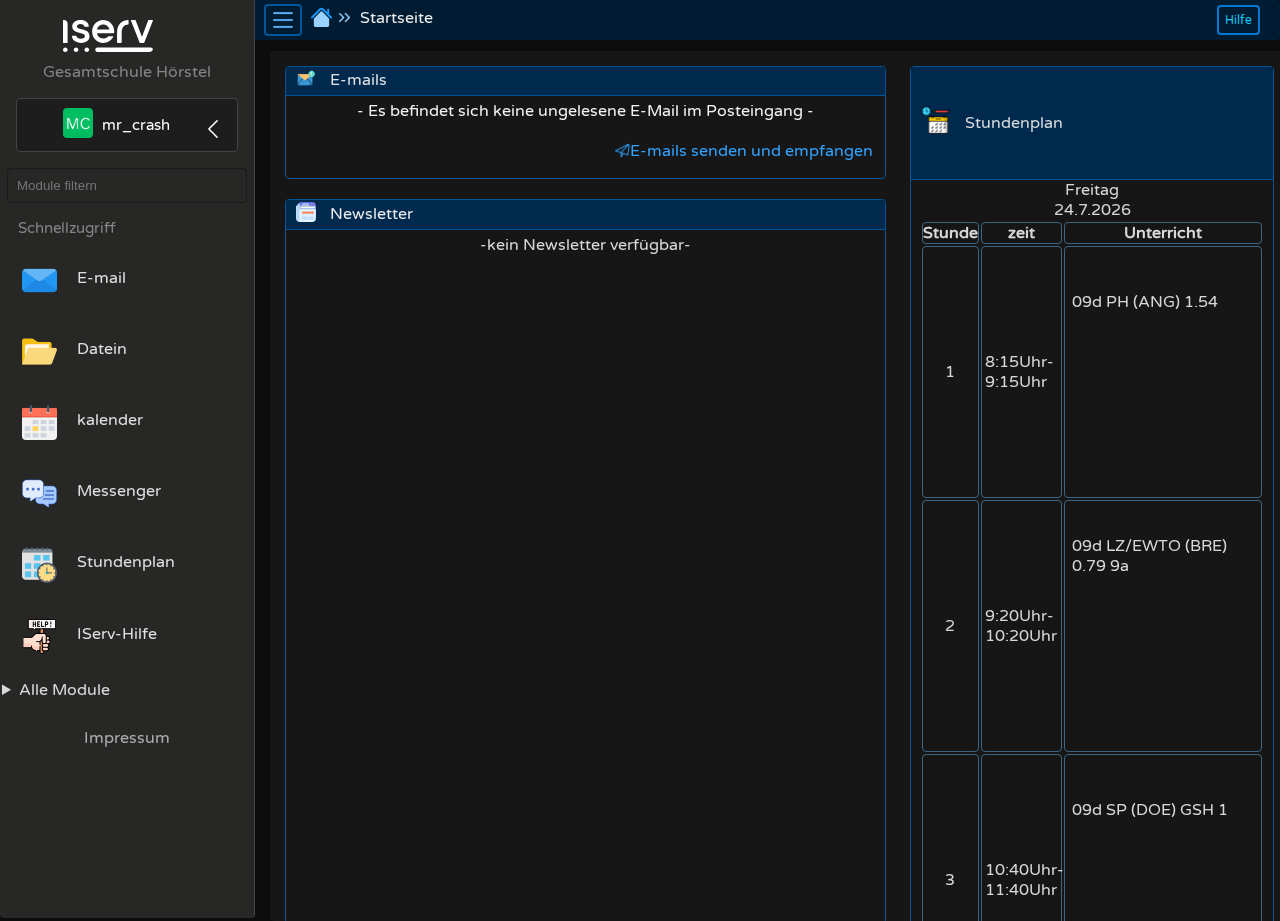
==== commit fb919197: "Stundenplann function hinzugefügt zum automatischem wechseln des stundenplans auf der startseite.Die" ====
--- a/index.html
+++ b/index.html
@@ -156,7 +156,8 @@
         <table id="stundenplan">
 
         <div id="stundenplan-datum-container">
-          <span id="stundenplan-tag">Montag<p id="stundenplan-datum">dadad</p></span>
+          <span id="stundenplan-tag"></span>
+          <p id="stundenplan-datum"></p>
           
         </div>
 
@@ -167,344 +168,421 @@
           </tr>
 
           <!--stunde 1-->
-          <tr>
+          <tr id="stunde 1 block">
           <td class="stunde" id="stunde1">1</td>
           <td class="stunden-uhr-zeit" >8:15Uhr-<br>9:15Uhr</td>
-          <td class="stundenplan-daten">
-            <span>
-              <span class="class">09d</span>
-              <span class="abkürzung">ER</span>
-              <span class="lehrer">(Blo)</span>
-              <span class="raum">0.80 9b</span>
-            </span>
-            <br>
-            <span>
-              <span class="class">09d</span>
-              <span class="abkürzung">KR</span>
-              <span class="lehrer">(BEC)</span>
-              <span class="raum">1.160 10f</span>
-            </span>
-            <br>
-            <span>
-              <span class="class">09d</span>
-              <span class="abkürzung">KR</span>
-              <span class="lehrer">(BRE)</span>
-              <span class="raum">0.82 9d</span>
-            </span>
-            <br>
-            <span>
-              <span class="class">09d</span>
-              <span class="abkürzung">KR</span>
-              <span class="lehrer">(HSE)</span>
-              <span class="raum">0.79 9a</span>
-            </span>
-            <br>
-            <span>
-              <span class="class">09d</span>
-              <span class="abkürzung">PP</span>
-              <span class="lehrer">(GUT)</span>
-              <span class="raum">0.81 9e</span>
-            </span>
-            <br>
-            <span>
-              <span class="class">09d</span>
-              <span class="abkürzung">PP</span>
-              <span class="lehrer">(SUM)</span>
-              <span class="raum">0.83 9e</span>
+          <td class="stundenplan-daten" id="stunde1">
+            <span>
+              <span class="class"></span>
+              <span class="abkürzung" ></span>
+              <span class="lehrer" class="lehrer kurs1"></span>
+              <span class="raum" ></span>
+            </span>
+            <br>
+            <span>
+              <span class="class"></span>
+              <span class="abkürzung" ></span>
+              <span class="lehrer" ></span>
+              <span class="raum" ></span>
+            </span>
+            <br>
+            <span>
+              <span class="class"></span>
+              <span class="abkürzung" ></span>
+              <span class="lehrer" ></span>
+              <span class="raum" ></span>
+            </span>
+            <br>
+            <span>
+              <span class="class"></span>
+              <span class="abkürzung" ></span>
+              <span class="lehrer" ></span>
+              <span class="raum" ></span>
+            </span>
+            <br>
+            <span>
+              <span class="class"></span>
+              <span class="abkürzung" ></span>
+              <span class="lehrer" ></span>
+              <span class="raum" ></span>
+            </span>
+            <br>
+            <span>
+              <span class="class"></span>
+              <span class="abkürzung" ></span>
+              <span class="lehrer" ></span>
+              <span class="raum"></span>
+            </span>
+            <br>
+            <span>
+              <span class="class"></span>
+              <span class="abkürzung" ></span>
+              <span class="lehrer" ></span>
+              <span class="raum"></span>
+            </span>
+            <br>
+            <span>
+              <span class="class"></span>
+              <span class="abkürzung" ></span>
+              <span class="lehrer" ></span>
+              <span class="raum"></span>
+            </span>
+            <br>
+            <span>
+              <span class="class"></span>
+              <span class="abkürzung" ></span>
+              <span class="lehrer" ></span>
+              <span class="raum"></span>
             </span>
           </td>
          </tr>
 
          <!--stunde2-->
-         <tr>
+         <tr id="stunde 2 block">
           <td class="stunde" id="stunde2">2</td>
           <td class="stunden-uhr-zeit">9:20Uhr-<br>10:20Uhr</td>
-          <td class="stundenplan-daten">
-            <span>
-              <span class="class">09d</span>
-              <span class="abkürzung">M-E</span>
-              <span class="lehrer">(DTZ)</span>
-              <span class="raum">0.80 9b</span>
-            </span>
-            <br>
-            <span>
-              <span class="class">09d</span>
-              <span class="abkürzung">M-E</span>
-              <span class="lehrer">(KRE)</span>
-              <span class="raum">1.148 10f</span>
-            </span>
-            <br>
-            <span>
-              <span class="class">09d</span>
-              <span class="abkürzung">M-E</span>
-              <span class="lehrer">(LIN)</span>
-              <span class="raum">2.152 Q1</span>
-            </span>
-            <br>
-            <span>
-              <span class="class">09d</span>
-              <span class="abkürzung">M-E</span>
-              <span class="lehrer">(VEE)</span>
-              <span class="raum">0.83 9e</span>
-            </span>
-            <br>
-            <span>
-              <span class="class">09d</span>
-              <span class="abkürzung">M-G</span>
-              <span class="lehrer">(BRE)</span>
-              <span class="raum">0.82 9d</span>
-            </span>
-            <br>
-            <span>
-              <span class="class">09d</span>
-              <span class="abkürzung">M-G</span>
-              <span class="lehrer">(GOR)</span>
-              <span class="raum">0.81 9c</span>
-            </span>
-            <br>
-            <span>
-              <span class="class">09d</span>
-              <span class="abkürzung">M-G</span>
-              <span class="lehrer">(LMB)</span>
-              <span class="raum">0.79 9a</span>
+          <td class="stundenplan-daten" id="stunde2">
+            <span>
+              <span class="class"></span>
+              <span class="abkürzung" ></span>
+              <span class="lehrer" class="lehrer kurs1"></span>
+              <span class="raum" ></span>
+            </span>
+            <br>
+            <span>
+              <span class="class"></span>
+              <span class="abkürzung" ></span>
+              <span class="lehrer" ></span>
+              <span class="raum" ></span>
+            </span>
+            <br>
+            <span>
+              <span class="class"></span>
+              <span class="abkürzung" ></span>
+              <span class="lehrer" ></span>
+              <span class="raum" ></span>
+            </span>
+            <br>
+            <span>
+              <span class="class"></span>
+              <span class="abkürzung" ></span>
+              <span class="lehrer" ></span>
+              <span class="raum" ></span>
+            </span>
+            <br>
+            <span>
+              <span class="class"></span>
+              <span class="abkürzung" ></span>
+              <span class="lehrer" ></span>
+              <span class="raum" ></span>
+            </span>
+            <br>
+            <span>
+              <span class="class"></span>
+              <span class="abkürzung" ></span>
+              <span class="lehrer" ></span>
+              <span class="raum"></span>
+            </span>
+            <br>
+            <span>
+              <span class="class"></span>
+              <span class="abkürzung" ></span>
+              <span class="lehrer" ></span>
+              <span class="raum"></span>
+            </span>
+            <br>
+            <span>
+              <span class="class"></span>
+              <span class="abkürzung" ></span>
+              <span class="lehrer" ></span>
+              <span class="raum"></span>
+            </span>
+            <br>
+            <span>
+              <span class="class"></span>
+              <span class="abkürzung" ></span>
+              <span class="lehrer" ></span>
+              <span class="raum"></span>
             </span>
           </td>
          </tr>
 
          <!--stunde 3-->
-         <tr>
+         <tr id="stunde 3 block" >
           <td class="stunde" id="stunde3">3</td>
           <td class="stunden-uhr-zeit">10:40Uhr-<br>11:40Uhr</td>
-          <td class="stundenplan-daten">
-            <span>
-              <span class="class">09d</span>
-              <span class="abkürzung">D-E</span>
-              <span class="lehrer">(BRN)</span>
-              <span class="raum">0.81 9c</span>
-            </span>
-            <br>
-            <span>
-              <span class="class">09d</span>
-              <span class="abkürzung">D-E</span>
-              <span class="lehrer">(DOE)</span>
-              <span class="raum">0.82 9d</span>
-            </span>
-            <br>
-            <span>
-              <span class="class">09d</span>
-              <span class="abkürzung">D-E</span>
-              <span class="lehrer">(HAC)</span>
-              <span class="raum">0.80 9b</span>
-            </span>
-            <br>
-            <span>
-              <span class="class">09d</span>
-              <span class="abkürzung">D-E</span>
-              <span class="lehrer">(STG)</span>
-              <span class="raum">1.148 Q1</span>
-            </span>
-            <br>
-            <span>
-              <span class="class">09d</span>
-              <span class="abkürzung">D-G</span>
-              <span class="lehrer">(APK)</span>
-              <span class="raum">0.79 9a</span>
-            </span>
-            <br>
-            <span>
-              <span class="class">09d</span>
-              <span class="abkürzung">D-G</span>
-              <span class="lehrer">(BRC)</span>
-              <span class="raum">1.160 10f</span>
-            </span>
-            <br>
-            <span>
-              <span class="class">09d</span>
-              <span class="abkürzung">D-G</span>
-              <span class="lehrer">(GRE)</span>
-              <span class="raum">0.83 9e</span>
+          <td class="stundenplan-daten" id="stunde3">
+            <span>
+              <span class="class"></span>
+              <span class="abkürzung" ></span>
+              <span class="lehrer" class="lehrer kurs1"></span>
+              <span class="raum" ></span>
+            </span>
+            <br>
+            <span>
+              <span class="class"></span>
+              <span class="abkürzung" ></span>
+              <span class="lehrer" ></span>
+              <span class="raum" ></span>
+            </span>
+            <br>
+            <span>
+              <span class="class"></span>
+              <span class="abkürzung" ></span>
+              <span class="lehrer" ></span>
+              <span class="raum" ></span>
+            </span>
+            <br>
+            <span>
+              <span class="class"></span>
+              <span class="abkürzung" ></span>
+              <span class="lehrer" ></span>
+              <span class="raum" ></span>
+            </span>
+            <br>
+            <span>
+              <span class="class"></span>
+              <span class="abkürzung" ></span>
+              <span class="lehrer" ></span>
+              <span class="raum" ></span>
+            </span>
+            <br>
+            <span>
+              <span class="class"></span>
+              <span class="abkürzung" ></span>
+              <span class="lehrer" ></span>
+              <span class="raum"></span>
+            </span>
+            <br>
+            <span>
+              <span class="class"></span>
+              <span class="abkürzung" ></span>
+              <span class="lehrer" ></span>
+              <span class="raum"></span>
+            </span>
+            <br>
+            <span>
+              <span class="class"></span>
+              <span class="abkürzung" ></span>
+              <span class="lehrer" ></span>
+              <span class="raum"></span>
+            </span>
+            <br>
+            <span>
+              <span class="class"></span>
+              <span class="abkürzung" ></span>
+              <span class="lehrer" ></span>
+              <span class="raum"></span>
             </span>
           </td>
          </tr>
 
          <!--stunde 4-->
-         <tr>
+         <tr id="stunde 4 block">
           <td class="stunde" id="stunde4">4</td>
           <td class="stunden-uhr-zeit">11:45Uhr-<br>12:45Uhr</td>
-          <td class="stundenplan-daten">
-            <span>
-              <span class="class">09d</span>
-              <span class="abkürzung">CH-E</span>
-              <span class="lehrer">(AER)</span>
-              <span class="raum">1.54 PH</span>
-            </span>
-            <br>
-            <span>
-              <span class="class">09d</span>
-              <span class="abkürzung">CH-E</span>
-              <span class="lehrer">(NOW)</span>
-              <span class="raum">2.55 Ch</span>
-            </span>
-            <br>
-            <span>
-              <span class="class">09d</span>
-              <span class="abkürzung">Ch-E</span>
-              <span class="lehrer">(SCO)</span>
-              <span class="raum">2.54 Ch</span>
-            </span>
-            <br>
-            <span>
-              <span class="class">09d</span>
-              <span class="abkürzung">CH-G</span>
-              <span class="lehrer">(PLU)</span>
-              <span class="raum">1.62 PH</span>
-            </span>
-            <br>
-            <span>
-              <span class="class">09d</span>
-              <span class="abkürzung">CH-G</span>
-              <span class="lehrer">(TSC)</span>
-              <span class="raum">1.62 NW</span>
-            </span>
-            <br>
-            <span>
-              <span class="class">09d</span>
-              <span class="abkürzung">CH-G</span>
-              <span class="lehrer">(UHL)</span>
-              <span class="raum">2.60 CH</span>
-            </span>
-            <br>
-            <span>
-              <span class="class">09d</span>
-              <span class="abkürzung">Ch-G</span>
-              <span class="lehrer">(WSL)</span>
-              <span class="raum">1.55 PH</span>
+          <td class="stundenplan-daten" id="stunde4">
+            <span>
+              <span class="class"></span>
+              <span class="abkürzung" ></span>
+              <span class="lehrer" class="lehrer kurs1"></span>
+              <span class="raum" ></span>
+            </span>
+            <br>
+            <span>
+              <span class="class"></span>
+              <span class="abkürzung" ></span>
+              <span class="lehrer" ></span>
+              <span class="raum" ></span>
+            </span>
+            <br>
+            <span>
+              <span class="class"></span>
+              <span class="abkürzung" ></span>
+              <span class="lehrer" ></span>
+              <span class="raum" ></span>
+            </span>
+            <br>
+            <span>
+              <span class="class"></span>
+              <span class="abkürzung" ></span>
+              <span class="lehrer" ></span>
+              <span class="raum" ></span>
+            </span>
+            <br>
+            <span>
+              <span class="class"></span>
+              <span class="abkürzung" ></span>
+              <span class="lehrer" ></span>
+              <span class="raum" ></span>
+            </span>
+            <br>
+            <span>
+              <span class="class"></span>
+              <span class="abkürzung" ></span>
+              <span class="lehrer" ></span>
+              <span class="raum"></span>
+            </span>
+            <br>
+            <span>
+              <span class="class"></span>
+              <span class="abkürzung" ></span>
+              <span class="lehrer" ></span>
+              <span class="raum"></span>
+            </span>
+            <br>
+            <span>
+              <span class="class"></span>
+              <span class="abkürzung" ></span>
+              <span class="lehrer" ></span>
+              <span class="raum"></span>
+            </span>
+            <br>
+            <span>
+              <span class="class"></span>
+              <span class="abkürzung" ></span>
+              <span class="lehrer" ></span>
+              <span class="raum"></span>
             </span>
           </td>
          </tr>
 
          <!--stunde 6-->
-         <tr>
+         <tr id="stunde 6 block">
           <td class="stunde" id="stunde6">6</td>
           <td class="stunden-uhr-zeit">13:45Uhr-<br>14:45Uhr</td>
-          <td class="stundenplan-daten">
-            <span>
-              <span class="class">09d</span>
-              <span class="abkürzung">E-E</span>
-              <span class="lehrer">(BIC)</span>
-              <span class="raum">0.79 9a</span>
-            </span>
-            <br>
-            <span>
-              <span class="class">09d</span>
-              <span class="abkürzung">E-E</span>
-              <span class="lehrer">(BLO)</span>
-              <span class="raum">0.79 9a</span>
-            </span>
-            <br>
-            <span>
-              <span class="class">09d</span>
-              <span class="abkürzung">E-E</span>
-              <span class="lehrer">(DOG)</span>
-              <span class="raum">2.159 EF</span>
-            </span>
-            <br>
-            <span>
-              <span class="class">09d</span>
-              <span class="abkürzung">E-E</span>
-              <span class="lehrer">(MUC)</span>
-              <span class="raum">0.81 9c</span>
-            </span>
-            <br>
-            <span>
-              <span class="class">09d</span>
-              <span class="abkürzung">E-E</span>
-              <span class="lehrer">(TIM)</span>
-              <span class="raum">0.82 9d</span>
-            </span>
-            <br>
-            <span>
-              <span class="class">09d</span>
-              <span class="abkürzung">E-G</span>
-              <span class="lehrer">(ALM)</span>
-              <span class="raum">0.83 9e</span>
-            </span>
-            <br>
-            <span>
-              <span class="class">09d</span>
-              <span class="abkürzung">E-G</span>
-              <span class="lehrer">(COR)</span>
-              <span class="raum">2.147 Q2</span>
-            </span>
-            <br>
-            <span>
-              <span class="class">09d</span>
-              <span class="abkürzung">E-G</span>
-              <span class="lehrer">(HAC)</span>
-              <span class="raum">0.80 9b</span>
-            </span>
-            <br>
-            <span>
-              <span class="class">09d</span>
-              <span class="abkürzung">E-G</span>
-              <span class="lehrer">(SCL)</span>
-              <span class="raum">2.152 Q1</span>
+          <td class="stundenplan-daten" id="stunde6">
+            <span>
+              <span class="class"></span>
+              <span class="abkürzung" ></span>
+              <span class="lehrer" class="lehrer kurs1"></span>
+              <span class="raum" ></span>
+            </span>
+            <br>
+            <span>
+              <span class="class"></span>
+              <span class="abkürzung" ></span>
+              <span class="lehrer" ></span>
+              <span class="raum" ></span>
+            </span>
+            <br>
+            <span>
+              <span class="class"></span>
+              <span class="abkürzung" ></span>
+              <span class="lehrer" ></span>
+              <span class="raum" ></span>
+            </span>
+            <br>
+            <span>
+              <span class="class"></span>
+              <span class="abkürzung" ></span>
+              <span class="lehrer" ></span>
+              <span class="raum" ></span>
+            </span>
+            <br>
+            <span>
+              <span class="class"></span>
+              <span class="abkürzung" ></span>
+              <span class="lehrer" ></span>
+              <span class="raum" ></span>
+            </span>
+            <br>
+            <span>
+              <span class="class"></span>
+              <span class="abkürzung" ></span>
+              <span class="lehrer" ></span>
+              <span class="raum"></span>
+            </span>
+            <br>
+            <span>
+              <span class="class"></span>
+              <span class="abkürzung" ></span>
+              <span class="lehrer" ></span>
+              <span class="raum"></span>
+            </span>
+            <br>
+            <span>
+              <span class="class"></span>
+              <span class="abkürzung" ></span>
+              <span class="lehrer" ></span>
+              <span class="raum"></span>
+            </span>
+            <br>
+            <span>
+              <span class="class"></span>
+              <span class="abkürzung" ></span>
+              <span class="lehrer" ></span>
+              <span class="raum"></span>
             </span>
           </td>
          </tr>
 
          <!--stunde 7-->
-         <tr>
+         <tr id="stunde 7 block">
           <td class="stunde" id="stunde7">7</td>
           <td class="stunden-uhr-zeit">14:45Uhr-<br>15:45Uhr</td>
-          <td class="stundenplan-daten">
-            <span>
-              <span class="class">09d</span>
-              <span class="abkürzung">EGS FfJ</span>
-              <span class="lehrer">(STT)</span>
-              <span class="raum">0.83 9e</span>
-            </span>
-            <br>
-            <span>
-              <span class="class">09d</span>
-              <span class="abkürzung">EGS GGS</span>
-              <span class="lehrer">(COR)</span>
-              <span class="raum">2.75 if2</span>
-            </span>
-            <br>
-            <span>
-              <span class="class">09d</span>
-              <span class="abkürzung">EGS IF 1</span>
-              <span class="lehrer">(ANG)</span>
-              <span class="raum">1.64 IF</span>
-            </span>
-            <br>
-            <span>
-              <span class="class">09d</span>
-              <span class="abkürzung">EGS L</span>
-              <span class="lehrer">(GUT)</span>
-              <span class="raum">1.157</span>
-            </span>
-            <br>
-            <span>
-              <span class="class">09d</span>
-              <span class="abkürzung">EGS NW Bili</span>
-              <span class="lehrer">(HOl)</span>
-              <span class="raum">0.81 9c</span>
-            </span>
-            <br>
-            <span>
-              <span class="class">09d</span>
-              <span class="abkürzung">EGS PÄ</span>
-              <span class="lehrer">(STG)</span>
-              <span class="raum">0.82 9d</span>
-            </span>
-            <br>
-            <span>
-              <span class="class">09d</span>
-              <span class="abkürzung">EGS SP</span>
-              <span class="lehrer">(KEM)</span>
-              <span class="raum">HSH2</span>
+          <td class="stundenplan-daten" id="stunde7">
+            <span>
+              <span class="class"></span>
+              <span class="abkürzung" ></span>
+              <span class="lehrer" class="lehrer kurs1"></span>
+              <span class="raum" ></span>
+            </span>
+            <br>
+            <span>
+              <span class="class"></span>
+              <span class="abkürzung" ></span>
+              <span class="lehrer" ></span>
+              <span class="raum" ></span>
+            </span>
+            <br>
+            <span>
+              <span class="class"></span>
+              <span class="abkürzung" ></span>
+              <span class="lehrer" ></span>
+              <span class="raum" ></span>
+            </span>
+            <br>
+            <span>
+              <span class="class"></span>
+              <span class="abkürzung" ></span>
+              <span class="lehrer" ></span>
+              <span class="raum" ></span>
+            </span>
+            <br>
+            <span>
+              <span class="class"></span>
+              <span class="abkürzung" ></span>
+              <span class="lehrer" ></span>
+              <span class="raum" ></span>
+            </span>
+            <br>
+            <span>
+              <span class="class"></span>
+              <span class="abkürzung" ></span>
+              <span class="lehrer" ></span>
+              <span class="raum"></span>
+            </span>
+            <br>
+            <span>
+              <span class="class"></span>
+              <span class="abkürzung" ></span>
+              <span class="lehrer" ></span>
+              <span class="raum"></span>
+            </span>
+            <br>
+            <span>
+              <span class="class"></span>
+              <span class="abkürzung" ></span>
+              <span class="lehrer" ></span>
+              <span class="raum"></span>
+            </span>
+            <br>
+            <span>
+              <span class="class"></span>
+              <span class="abkürzung" ></span>
+              <span class="lehrer" ></span>
+              <span class="raum"></span>
             </span>
           </td>
          </tr>
--- a/css/index.css
+++ b/css/index.css
@@ -428,9 +428,14 @@
     width: 95%;
 }
 
+.stundenplan-daten{
+    padding: 7px;
+}
+
 #stundenplan-datum-container{
     white-space: nowrap;
     width: 100px;
+    text-align: center;
 }
 
 #stundenplan-tag{
@@ -464,36 +469,15 @@
 .stunden-uhr-zeit{
    padding-left: 4%;
    padding-right: 3%;
-
 }
 
 .stunde{
     display: flex;
     justify-content: center;
     align-items: center;
-    min-height: 125px;
-    
-}
-
-#stunde2{
-    height: 140px;
-}
-
-#stunde3{
-    height: 145px;
-}
-
-#stunde4{
-    height: 148px;
-}
-
-#stunde6{
-    height: 180px;
-}
-
-#stunde7{
-    height: 200px;
-}
+    min-height: 180px;
+}
+
 
 /* hier endet der stundenplan */
 
@@ -594,6 +578,10 @@
      
      }
 
+     .stunde{
+        min-height: 320px;
+     }
+
     #nav-bar-container{
         left: -260px;
     }
@@ -661,27 +649,7 @@
 
      .stunde{
         min-height: 250px;
-    }
-    
-    #stunde2{
-        height: 290px;
-    }
-    
-    #stunde3{
-        height: 290px;
-    }
-    
-    #stunde4{
-        height: 290px;
-    }
-    
-    #stunde6{
-        height: 380px;
-    }
-    
-    #stunde7{
-        height: 290px;
-    }
+     }
 
 }
 
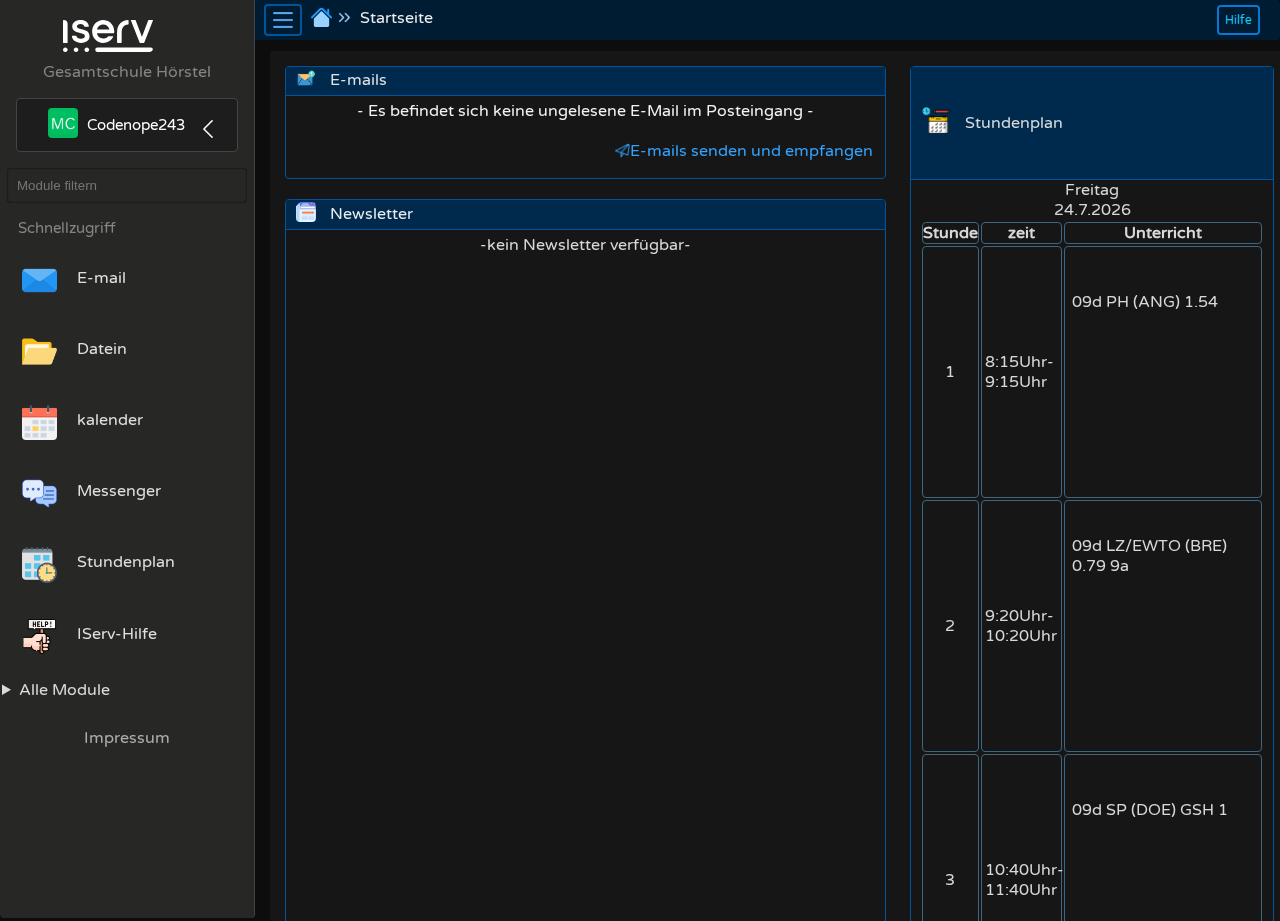
==== commit b5036e0b: "user name geändert" ====
--- a/index.html
+++ b/index.html
@@ -26,7 +26,7 @@
 
             <summary>
                 <img id="profile-bild" src="bilder/user icon .png">
-                <span id="username">mr_crash</span> 
+                <span id="username">Codenope243</span> 
                 <img id="dropdown-pfeil-bild" src="bilder/dropdown-pfeil.png">
 
             </summary>
--- a/css/index.css
+++ b/css/index.css
@@ -107,7 +107,7 @@
 #dropdown-pfeil-bild{
     position: relative;
     width:18px ;
-    left: 30px;
+    left: 10px;
     transform: rotate(90deg);
     transition: 0.5s ease-in-out;
 }
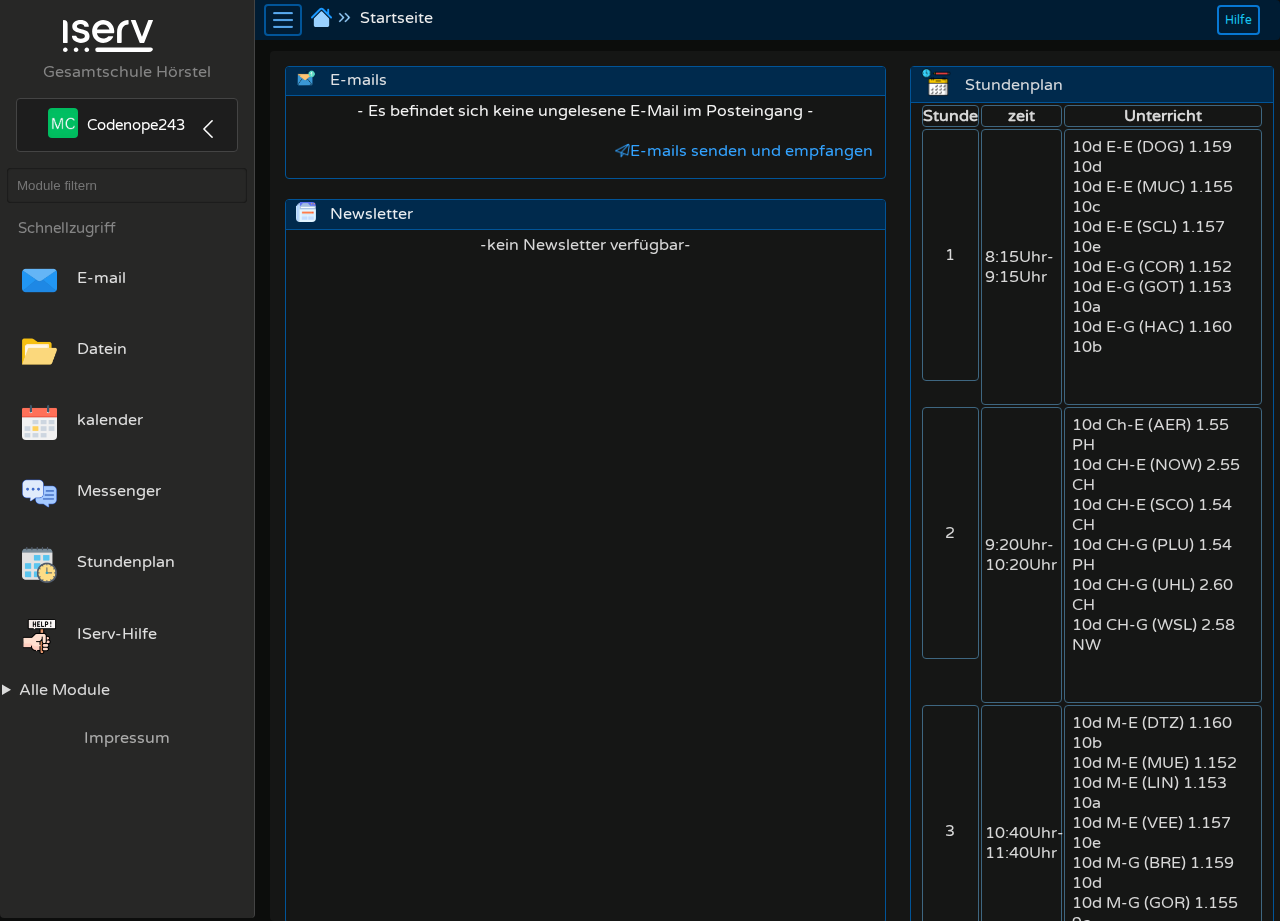
==== commit 222a8f15: "stundenplan ncoh nicht fertig" ====
--- a/index.html
+++ b/index.html
@@ -617,6 +617,7 @@
 
 </div> 
 
-<script src="javaScript/index.js"></script>
+<script type="module" src="javaScript/stundenplanEingabe.js"></script>
+<script type="module" src="javaScript/index.js"></script>
 </body>
 </html>--- a/css/index.css
+++ b/css/index.css
@@ -523,6 +523,7 @@
     height: 10%;
     border:  solid 1px rgb(36, 143, 185);
     margin-top: 20px;
+    margin-bottom: 30px;
 }
 
 #termine-container-header{
@@ -562,6 +563,7 @@
         width: calc(98svw - 20px);
         flex-wrap: wrap;
         padding: 8px;
+       
     }
 
     #E-mail-und-news-container{
@@ -570,6 +572,7 @@
 
     #stundenplan-container{
     width: 150%;
+    height: 244vh;
     }
 
     .stunden-uhr-zeit{
@@ -597,6 +600,7 @@
     #E-mails-senden-und-empfangen-link{
         padding-top: 0px;
     } 
+
 }
 @media screen and (min-width:767px) and (max-width:1044px) {
     #start-seiten-haupt-container{
@@ -638,7 +642,7 @@
       } 
 
 #stundenplan-container{
-    height: 310vh;
+    height: 217vh;
 }
 
       .stunden-uhr-zeit{
